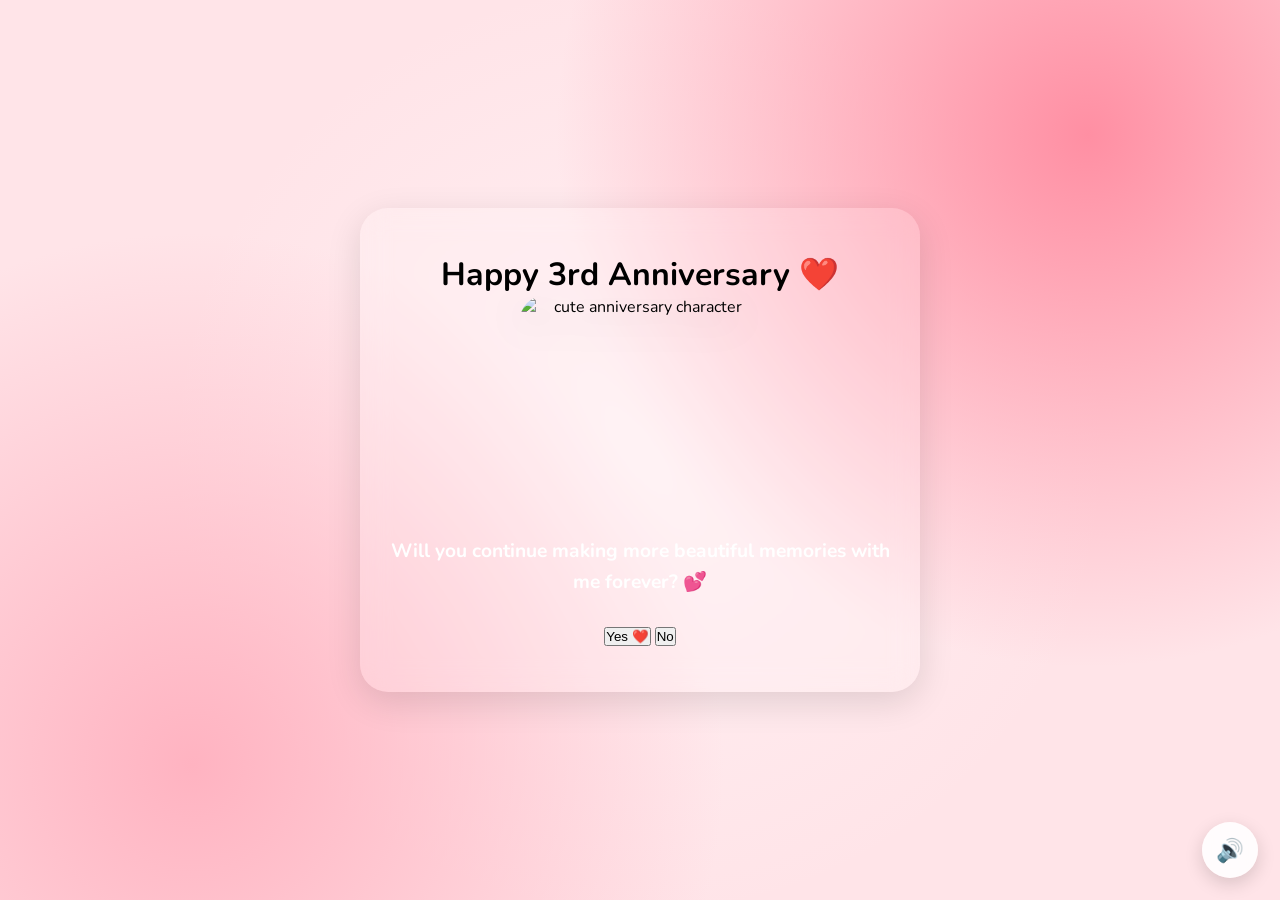
==== index.html @ f94ddaaa "Update index.html" ====
<!DOCTYPE html>
<html lang="en">
<head>
    <meta charset="UTF-8">

    <meta
        name="viewport"
        content="width=device-width, initial-scale=1.0"
    >

    <title>
        Happy 3rd Anniversary ❤️
    </title>

    <link rel="preconnect" href="https://fonts.googleapis.com">

    <link
        href="https://fonts.googleapis.com/css2?family=Nunito:wght@400;700;800;900&display=swap"
        rel="stylesheet"
    >

    <link rel="stylesheet" href="style.css">
</head>

<body>

    <div class="hearts-bg"></div>

    <div class="container">

        <h1>
            Happy 3rd Anniversary ❤️
        </h1>

        <div class="gif-container">

            <img
                id="cat-gif"
                src="https://media.tenor.com/EBV7OT7ACfwAAAAj/u-u-qua-qua-u-quaa.gif"
                alt="cute anniversary character"
            >

        </div>

        <p class="anniversary-text">
            Will you continue making more beautiful memories with me forever? 💕
        </p>

        <div class="buttons">

            <button
                id="yes-btn"
                onclick="handleYesClick()"
            >
                Yes ❤️
            </button>

            <button
                id="no-btn"
                onclick="handleNoClick()"
            >
                No
            </button>

        </div>

        <div id="tease-toast"></div>

    </div>

    <audio
        id="bg-music"
        loop
        autoplay
        muted
    >
        <source
            src="music/beabadoobee - Glue Song (Lyrics).mp3"
            type="audio/mpeg"
        >
    </audio>

    <button
        id="music-toggle"
        onclick="toggleMusic()"
        title="Toggle music"
    >
        🔊
    </button>

    <script src="script.js"></script>

</body>
</html>
---- style.css ----
* {
    margin: 0;
    padding: 0;
    box-sizing: border-box;
}

body {
    background-color: #FFE4E8;
    font-family: 'Nunito', sans-serif;
    min-height: 100vh;
    display: flex;
    justify-content: center;
    align-items: center;
    overflow: hidden;

    background-image:
        radial-gradient(circle at 15% 85%, #ffb3c1 0%, transparent 40%),
        radial-gradient(circle at 85% 15%, #ff8fa3 0%, transparent 40%),
        radial-gradient(circle at 50% 50%, #fff0f3 0%, transparent 60%);
}

/* Floating hearts background */

.hearts-bg {
    position: fixed;
    inset: 0;
    overflow: hidden;
    pointer-events: none;
    z-index: 0;
}

.hearts-bg::before,
.hearts-bg::after {
    content: '💕 💗 💖 💝 💓';
    position: absolute;
    top: 100%;
    left: 10%;
    font-size: 1.7rem;
    white-space: nowrap;
    opacity: 0.15;

    animation: floatHearts 12s linear infinite;
}

.hearts-bg::after {
    left: 60%;
    animation-delay: 6s;
    content: '💗 💕 💓 💖 💝';
}

@keyframes floatHearts {

    from {
        transform: translateY(0);
        opacity: 0.15;
    }

    to {
        transform: translateY(-110vh);
        opacity: 0;
    }
}

/* Main Container */

.container {
    position: relative;
    z-index: 1;

    text-align: center;

    padding: 45px 30px;

    width: 90%;
    max-width: 560px;

    border-radius: 28px;

    background: rgba(255, 255, 255, 0.18);

    backdrop-filter: blur(14px);

    box-shadow: 0 10px 35px rgba(0, 0, 0, 0.12);
}

/* Anniversary Title */

.yes-title {
    font-size: 2.9rem;

    color: #ffffff;

    font-weight: 900;

    margin-bottom: 18px;

    text-shadow: 2px 4px 12px rgba(0,0,0,0.18);

    animation: bounceTitle 0.7s ease infinite alternate;
}

@keyframes bounceTitle {

    from {
        transform: translateY(0) rotate(-1deg);
    }

    to {
        transform: translateY(-10px) rotate(1deg);
    }
}

/* Anniversary Intro */

.anniversary-text {
    font-size: 1.2rem;

    color: white;

    line-height: 1.6;

    margin-bottom: 28px;

    font-weight: 700;
}

/* GIF Section */

.gif-container {
    display: flex;
    justify-content: center;
    align-items: center;
}

.gif-container img,
#cat-gif {
    width: 240px;
    height: 240px;

    object-fit: contain;

    border-radius: 24px;

    filter: drop-shadow(0 10px 18px rgba(0,0,0,0.18));

    animation: floatGif 3s ease-in-out infinite;
}

@keyframes floatGif {

    0% {
        transform: translateY(0);
    }

    50% {
        transform: translateY(-10px);
    }

    100% {
        transform: translateY(0);
    }
}

/* Love Message */

.love-message,
.yes-message {
    margin-top: 28px;

    color: white;

    font-size: 1.15rem;

    line-height: 1.8;

    font-weight: 700;

    animation: fadeIn 1s ease 0.5s both;
}

@keyframes fadeIn {

    from {
        opacity: 0;
        transform: translateY(10px);
    }

    to {
        opacity: 1;
        transform: translateY(0);
    }
}

/* Music Toggle */

#music-toggle {
    position: fixed;

    right: 22px;
    bottom: 22px;

    width: 56px;
    height: 56px;

    border: none;

    border-radius: 50%;

    background: rgba(255, 255, 255, 0.88);

    backdrop-filter: blur(10px);

    font-size: 1.4rem;

    cursor: pointer;

    box-shadow: 0 6px 18px rgba(0,0,0,0.15);

    transition:
        transform 0.2s ease,
        background 0.2s ease;

    z-index: 100;
}

#music-toggle:hover {
    transform: scale(1.1);
    background: white;
}

/* Responsive */

@media (max-width: 600px) {

    .container {
        padding: 35px 22px;
    }

    .yes-title {
        font-size: 2.2rem;
    }

    .anniversary-text {
        font-size: 1rem;
    }

    .love-message,
    .yes-message {
        font-size: 1rem;
    }

    .gif-container img,
    #cat-gif {
        width: 200px;
        height: 200px;
    }
}
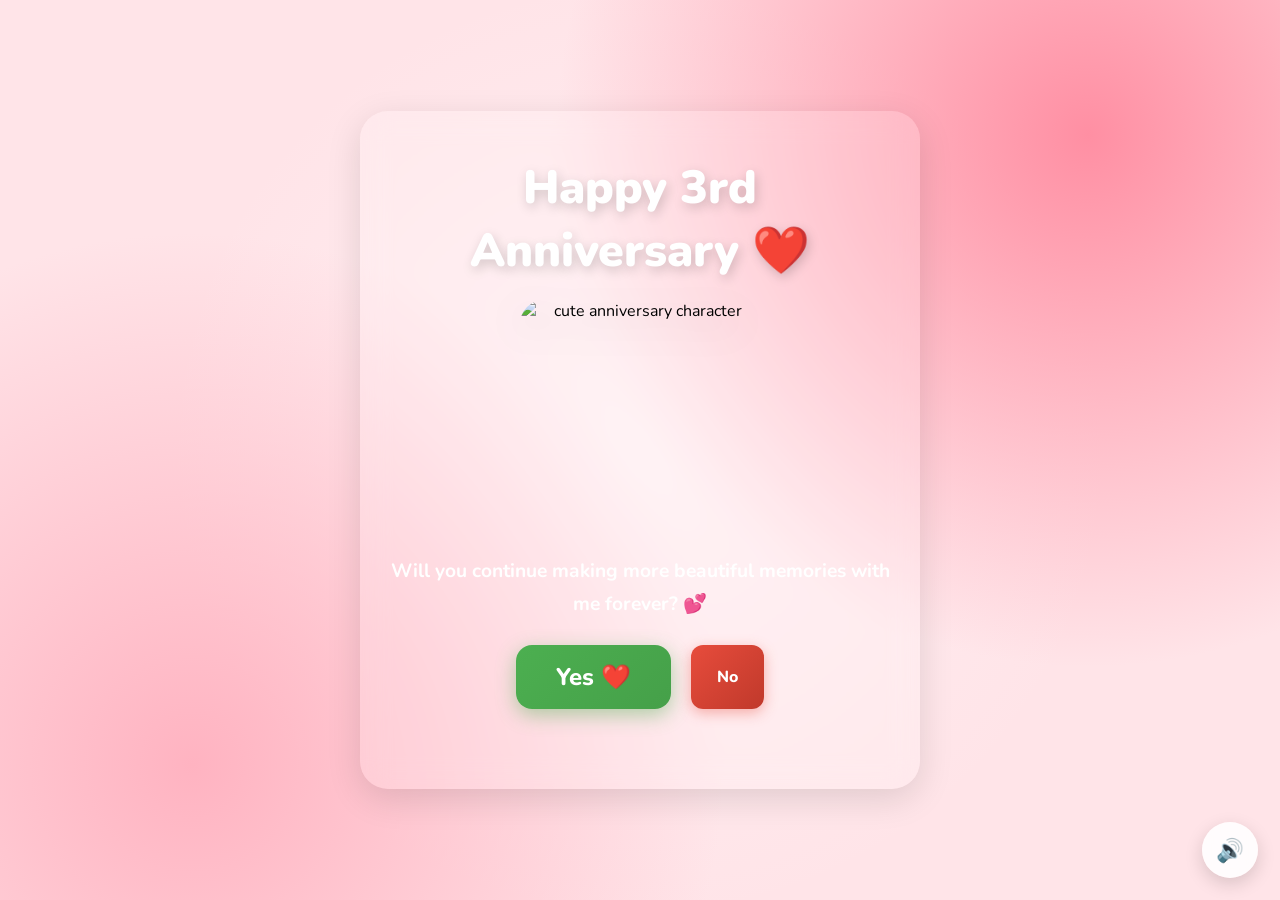
==== commit 6785e134: "Update index.html" ====
--- a/index.html
+++ b/index.html
@@ -75,7 +75,7 @@
         muted
     >
         <source
-            src="music/beabadoobee - Glue Song (Lyrics).mp3"
+            src="music/Adie - Tahanan _ Piano Cover with Strings (with Lyrics) [Q6d-YTK_a5I].mp3"
             type="audio/mpeg"
         >
     </audio>
--- a/style.css
+++ b/style.css
@@ -5,7 +5,7 @@
 }
 
 body {
-    background-color: #FFE4E8;
+    background-color: #ffe4e8;
     font-family: 'Nunito', sans-serif;
     min-height: 100vh;
     display: flex;
@@ -19,14 +19,14 @@
         radial-gradient(circle at 50% 50%, #fff0f3 0%, transparent 60%);
 }
 
-/* Floating hearts background */
+/* ================= FLOATING HEARTS ================= */
 
 .hearts-bg {
     position: fixed;
     inset: 0;
-    overflow: hidden;
     pointer-events: none;
     z-index: 0;
+    overflow: hidden;
 }
 
 .hearts-bg::before,
@@ -38,7 +38,6 @@
     font-size: 1.7rem;
     white-space: nowrap;
     opacity: 0.15;
-
     animation: floatHearts 12s linear infinite;
 }
 
@@ -49,19 +48,17 @@
 }
 
 @keyframes floatHearts {
-
     from {
         transform: translateY(0);
-        opacity: 0.15;
-    }
-
+        opacity: 0.2;
+    }
     to {
         transform: translateY(-110vh);
         opacity: 0;
     }
 }
 
-/* Main Container */
+/* ================= MAIN CONTAINER ================= */
 
 .container {
     position: relative;
@@ -77,179 +74,193 @@
     border-radius: 28px;
 
     background: rgba(255, 255, 255, 0.18);
-
     backdrop-filter: blur(14px);
 
     box-shadow: 0 10px 35px rgba(0, 0, 0, 0.12);
 }
 
-/* Anniversary Title */
-
+/* ================= TITLES ================= */
+
+h1,
 .yes-title {
     font-size: 2.9rem;
-
-    color: #ffffff;
-
+    color: #fff;
     font-weight: 900;
-
     margin-bottom: 18px;
-
-    text-shadow: 2px 4px 12px rgba(0,0,0,0.18);
-
+    text-shadow: 2px 4px 12px rgba(0, 0, 0, 0.18);
     animation: bounceTitle 0.7s ease infinite alternate;
 }
 
 @keyframes bounceTitle {
-
     from {
         transform: translateY(0) rotate(-1deg);
     }
-
     to {
         transform: translateY(-10px) rotate(1deg);
     }
 }
 
-/* Anniversary Intro */
-
-.anniversary-text {
+/* ================= TEXT ================= */
+
+.anniversary-text,
+.love-message,
+.yes-message {
     font-size: 1.2rem;
-
     color: white;
-
-    line-height: 1.6;
-
-    margin-bottom: 28px;
-
+    line-height: 1.7;
     font-weight: 700;
-}
-
-/* GIF Section */
+    margin-bottom: 25px;
+    animation: fadeIn 1s ease 0.5s both;
+}
+
+@keyframes fadeIn {
+    from {
+        opacity: 0;
+        transform: translateY(10px);
+    }
+    to {
+        opacity: 1;
+        transform: translateY(0);
+    }
+}
+
+/* ================= GIF ================= */
 
 .gif-container {
     display: flex;
     justify-content: center;
     align-items: center;
-}
-
-.gif-container img,
-#cat-gif {
+    margin: 15px 0;
+}
+
+#cat-gif,
+.gif-container img {
     width: 240px;
     height: 240px;
-
     object-fit: contain;
-
     border-radius: 24px;
-
-    filter: drop-shadow(0 10px 18px rgba(0,0,0,0.18));
-
+    filter: drop-shadow(0 10px 18px rgba(0, 0, 0, 0.18));
     animation: floatGif 3s ease-in-out infinite;
 }
 
 @keyframes floatGif {
-
     0% {
         transform: translateY(0);
     }
-
     50% {
         transform: translateY(-10px);
     }
-
     100% {
         transform: translateY(0);
     }
 }
 
-/* Love Message */
-
-.love-message,
-.yes-message {
-    margin-top: 28px;
-
+/* ================= BUTTONS ================= */
+
+.buttons {
+    display: flex;
+    justify-content: center;
+    gap: 20px;
+    flex-wrap: wrap;
+    margin-top: 25px;
+}
+
+button {
+    font-family: 'Nunito', sans-serif;
+    font-weight: 800;
+    border: none;
+    cursor: pointer;
+    transition: transform 0.2s ease;
+}
+
+#yes-btn {
+    background: linear-gradient(135deg, #4caf50, #45a049);
     color: white;
-
-    font-size: 1.15rem;
-
-    line-height: 1.8;
-
+    padding: 16px 40px;
+    border-radius: 16px;
+    font-size: 1.5rem;
+    box-shadow: 0 6px 20px rgba(76, 175, 80, 0.45);
+}
+
+#yes-btn:hover {
+    transform: scale(1.05);
+}
+
+#no-btn {
+    background: linear-gradient(135deg, #e74c3c, #c0392b);
+    color: white;
+    padding: 12px 26px;
+    border-radius: 12px;
+    font-size: 1rem;
+    box-shadow: 0 4px 14px rgba(231, 76, 60, 0.4);
+}
+
+/* ================= TOAST ================= */
+
+#tease-toast {
+    margin-top: 15px;
+    color: #fff;
     font-weight: 700;
-
-    animation: fadeIn 1s ease 0.5s both;
-}
-
-@keyframes fadeIn {
-
-    from {
-        opacity: 0;
-        transform: translateY(10px);
-    }
-
-    to {
-        opacity: 1;
-        transform: translateY(0);
-    }
-}
-
-/* Music Toggle */
+    font-style: italic;
+    min-height: 20px;
+    opacity: 0;
+    transform: translateY(6px);
+    transition: 0.3s ease;
+}
+
+#tease-toast.show {
+    opacity: 1;
+    transform: translateY(0);
+}
+
+/* ================= MUSIC BUTTON ================= */
 
 #music-toggle {
     position: fixed;
-
     right: 22px;
     bottom: 22px;
 
     width: 56px;
     height: 56px;
 
+    border-radius: 50%;
     border: none;
 
-    border-radius: 50%;
-
     background: rgba(255, 255, 255, 0.88);
-
     backdrop-filter: blur(10px);
 
     font-size: 1.4rem;
-
     cursor: pointer;
 
-    box-shadow: 0 6px 18px rgba(0,0,0,0.15);
-
-    transition:
-        transform 0.2s ease,
-        background 0.2s ease;
+    box-shadow: 0 6px 18px rgba(0, 0, 0, 0.15);
+    transition: transform 0.2s ease, background 0.2s ease;
 
     z-index: 100;
 }
 
 #music-toggle:hover {
     transform: scale(1.1);
-    background: white;
-}
-
-/* Responsive */
+    background: #fff;
+}
+
+/* ================= RESPONSIVE ================= */
 
 @media (max-width: 600px) {
-
     .container {
-        padding: 35px 22px;
-    }
-
+        padding: 35px 20px;
+    }
+
+    h1,
     .yes-title {
         font-size: 2.2rem;
     }
 
-    .anniversary-text {
-        font-size: 1rem;
-    }
-
+    .anniversary-text,
     .love-message,
     .yes-message {
         font-size: 1rem;
     }
 
-    .gif-container img,
     #cat-gif {
         width: 200px;
         height: 200px;
